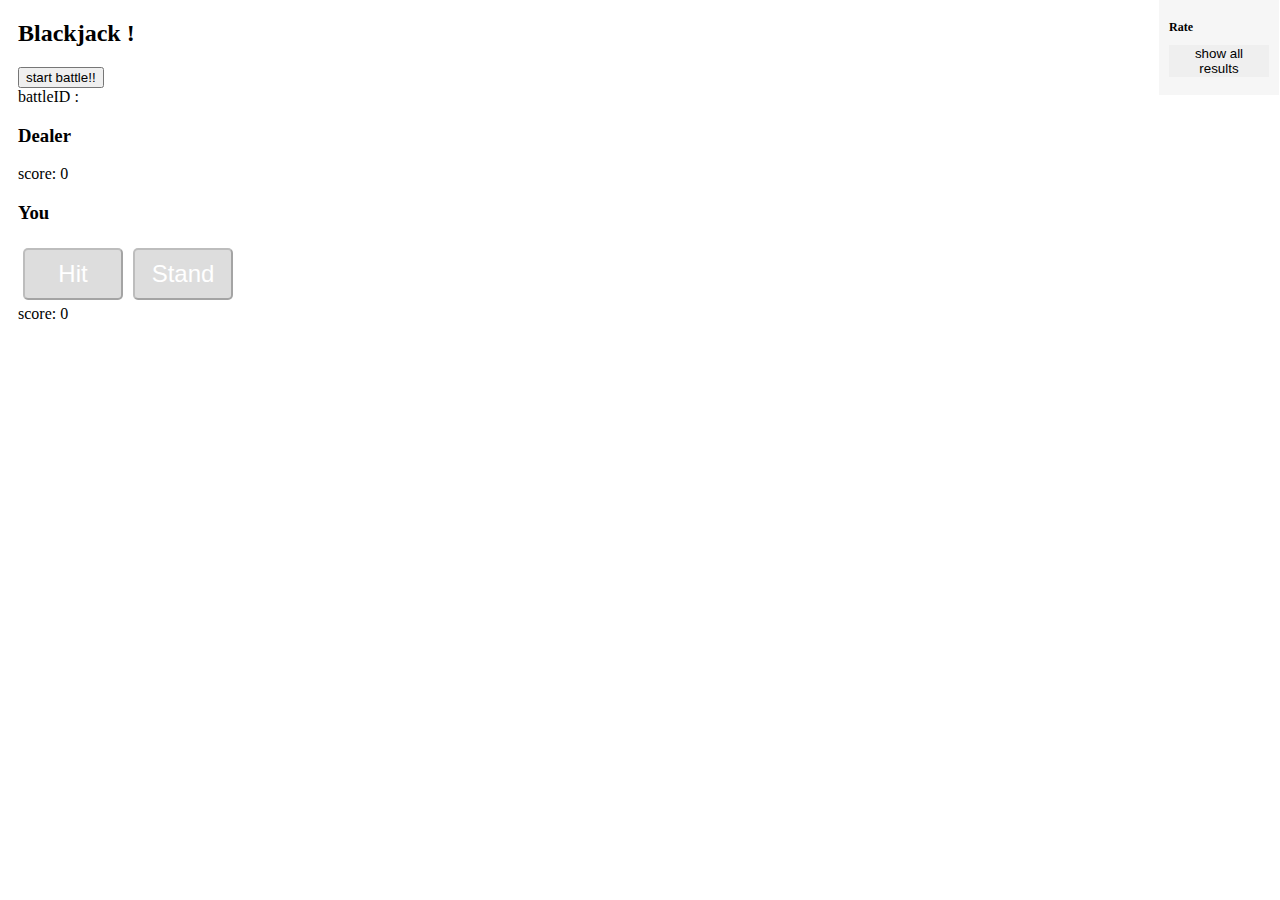
==== blackjack/index.html @ 770f94cb "Update blackjack" ====
<!DOCTYPE html><html lang="en"><head><meta charset="utf-8"><meta name="viewport" content="width=device-width,initial-scale=1,shrink-to-fit=no"><meta name="theme-color" content="#000000"><link rel="manifest" href="/manifest.json"><link rel="shortcut icon" href="/favicon.ico"><title>Blackjack!</title><link href="./static/css/main.a6406357.css" rel="stylesheet"></head><body><noscript>You need to enable JavaScript to run this app.</noscript><div id="root"></div><script type="text/javascript" src="./static/js/main.a90b3b71.js"></script></body></html>
---- blackjack/static/css/main.a6406357.css ----
.cards{clear:both}.card{float:left;border:1px solid #000;width:70px;height:100px;margin:10px;list-style:none;border-radius:5px}.card__content{border-radius:5px}.card__content--closed{width:100%;height:100%;background-color:gray}.card__suit--d,.card__suit--h{color:red}.player{clear:both}.player__operations-button{font-size:1.5em;margin:5px;border-radius:5px;width:100px;padding:10px;cursor:pointer}.player__operations-button:disabled{cursor:not-allowed;background-color:#ddd}.player__operations-button--hit{color:#fff;background-color:blue}.player__operations-button--stand{color:#fff;background-color:red}.player__result{font-weight:700;font-size:3em;display:inline;padding:10px}.player__result--win{color:#0f0;background-color:#f0f}.player__result--lose{color:#f0f;background-color:#0f0}.player__result--draw{color:#fff;background-color:#000}.dealer{clear:both}.results{clear:both;position:absolute;top:0;right:1px;display:block;width:100px;background:#f6f6f6;padding:10px;font-size:.5em}.results__all-button{border:1px;cursor:pointer}.results__all-list{padding:0 0 0 20px}.result__players{padding:0 0 0 10px}.summary__list{margin:0 0 0 5px;padding:0}.summary__item{list-style:none}.app{margin:10px}
/*# sourceMappingURL=main.a6406357.css.map*/
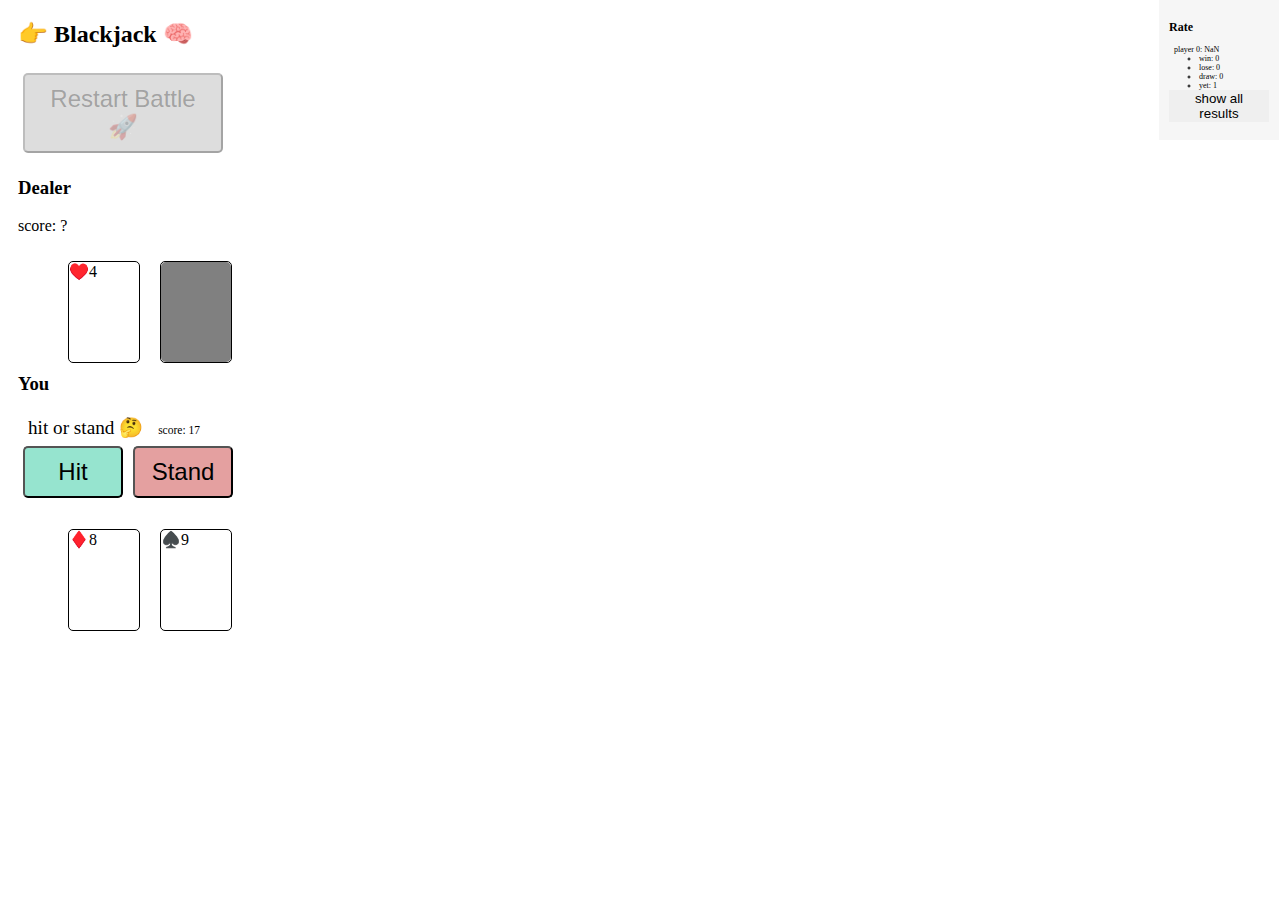
==== commit 2ec91405: "Update blackjack" ====
--- a/blackjack/index.html
+++ b/blackjack/index.html
@@ -1 +1 @@
-<!DOCTYPE html><html lang="en"><head><meta charset="utf-8"><meta name="viewport" content="width=device-width,initial-scale=1,shrink-to-fit=no"><meta name="theme-color" content="#000000"><link rel="manifest" href="/manifest.json"><link rel="shortcut icon" href="/favicon.ico"><title>Blackjack!</title><link href="./static/css/main.a6406357.css" rel="stylesheet"></head><body><noscript>You need to enable JavaScript to run this app.</noscript><div id="root"></div><script type="text/javascript" src="./static/js/main.a90b3b71.js"></script></body></html>
+<!DOCTYPE html><html lang="en"><head><meta charset="utf-8"><meta name="viewport" content="width=device-width,initial-scale=1,shrink-to-fit=no"><meta name="theme-color" content="#000000"><link rel="manifest" href="/manifest.json"><link rel="shortcut icon" href="/favicon.ico"><title>Blackjack!</title><link href="./static/css/main.61d688db.css" rel="stylesheet"></head><body><noscript>You need to enable JavaScript to run this app.</noscript><div id="root"></div><script type="text/javascript" src="./static/js/main.6270b2a2.js"></script></body></html>
--- a/blackjack/static/css/main.61d688db.css
+++ b/blackjack/static/css/main.61d688db.css
@@ -0,0 +1,2 @@
+.cards{clear:both}.card{float:left;border:1px solid #000;width:70px;height:100px;margin:10px;list-style:none;border-radius:5px}.card__content{border-radius:5px}.card__content--closed{width:100%;height:100%;background-color:gray}.card__suit--d,.card__suit--h{color:red}.player{clear:both}.player__result{font-size:1.2em;display:block;padding:2px 10px}.player__result-score{font-size:.6em;padding-left:15px}.dealer{clear:both}.btn{font-size:1.5em;margin:5px;border-radius:5px;width:100px;padding:10px;cursor:pointer}.btn--long{width:200px}.btn:disabled{cursor:not-allowed;background-color:#ddd}.btn--next{background-color:#62d6b7aa}.btn--danger{background-color:#ce50508a}.battle__info{font-size:.9em}.results{clear:both;position:absolute;top:0;right:1px;display:block;width:100px;background:#f6f6f6;padding:10px;font-size:.5em}.results__all-button{border:1px;cursor:pointer}.results__all-list{padding:0 0 0 20px}.result__players{padding:0 0 0 10px}.summary__list{margin:0 0 0 5px;padding:0}.summary__item{list-style:none}.summary__item-detail{padding:0 0 0 25px}.app{margin:10px}
+/*# sourceMappingURL=main.61d688db.css.map*/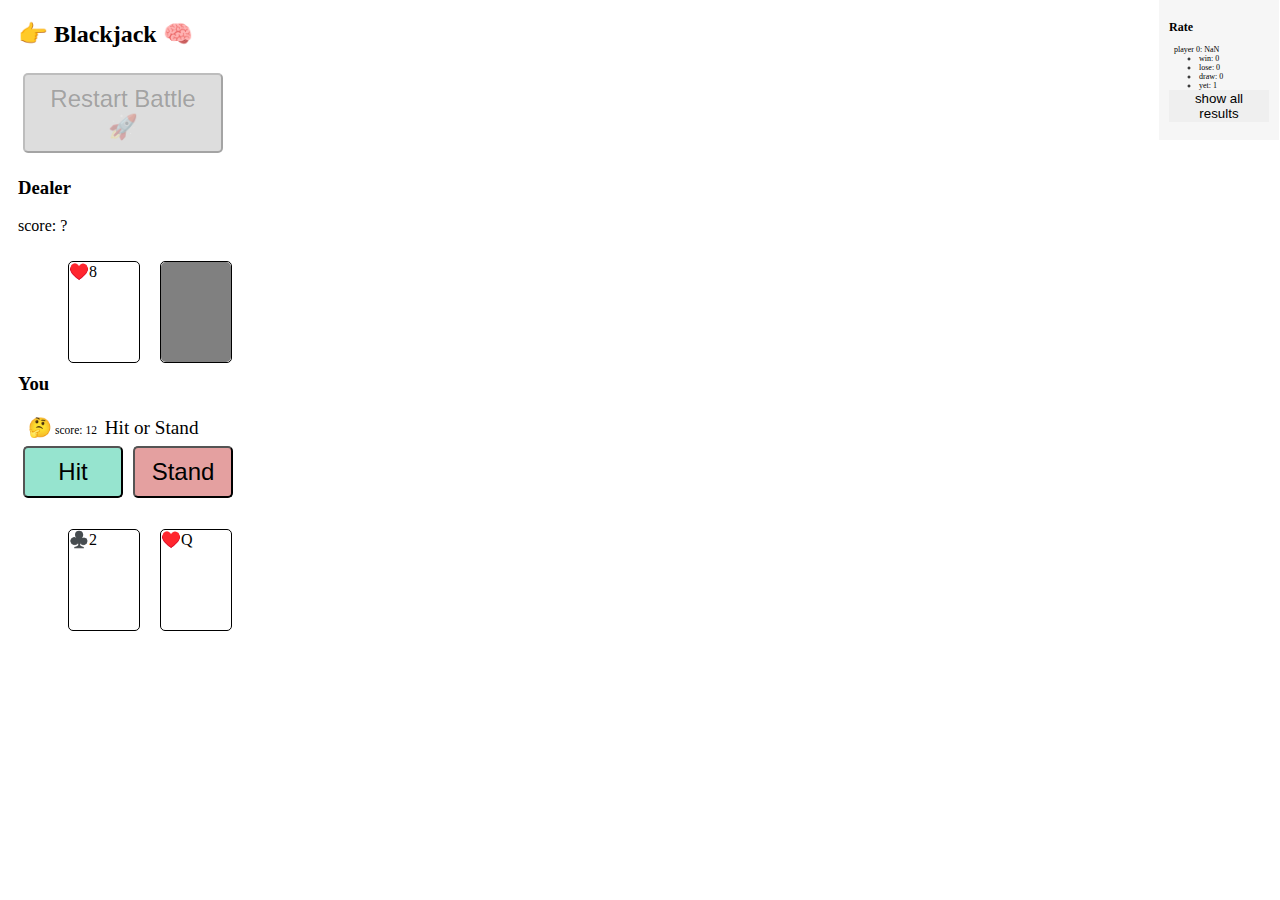
==== commit 773278ff: "Update blackjack" ====
--- a/blackjack/index.html
+++ b/blackjack/index.html
@@ -1 +1 @@
-<!DOCTYPE html><html lang="en"><head><meta charset="utf-8"><meta name="viewport" content="width=device-width,initial-scale=1,shrink-to-fit=no"><meta name="theme-color" content="#000000"><link rel="manifest" href="/manifest.json"><link rel="shortcut icon" href="/favicon.ico"><title>Blackjack!</title><link href="./static/css/main.61d688db.css" rel="stylesheet"></head><body><noscript>You need to enable JavaScript to run this app.</noscript><div id="root"></div><script type="text/javascript" src="./static/js/main.6270b2a2.js"></script></body></html>
+<!DOCTYPE html><html lang="en"><head><meta charset="utf-8"><meta name="viewport" content="width=device-width,initial-scale=1,shrink-to-fit=no"><meta name="theme-color" content="#000000"><link rel="manifest" href="/manifest.json"><link rel="shortcut icon" href="/favicon.ico"><title>Blackjack!</title><link href="./static/css/main.76293101.css" rel="stylesheet"></head><body><noscript>You need to enable JavaScript to run this app.</noscript><div id="root"></div><script type="text/javascript" src="./static/js/main.a6474694.js"></script></body></html>
--- a/blackjack/static/css/main.76293101.css
+++ b/blackjack/static/css/main.76293101.css
@@ -0,0 +1,2 @@
+.cards{clear:both}.card{float:left;border:1px solid #000;width:70px;height:100px;margin:10px;list-style:none;border-radius:5px}.card__content{border-radius:5px}.card__content--closed{width:100%;height:100%;background-color:gray}.card__suit--d,.card__suit--h{color:red}.player{clear:both}.player__result{font-size:1.2em;display:block;padding:2px 10px}.player__result-score{font-size:.6em;padding:0 3px}.dealer{clear:both}.btn{font-size:1.5em;margin:5px;border-radius:5px;width:100px;padding:10px;cursor:pointer}.btn--long{width:200px}.btn:disabled{cursor:not-allowed;background-color:#ddd}.btn--next{background-color:#62d6b7aa}.btn--danger{background-color:#ce50508a}.battle__info{font-size:.9em}.results{clear:both;position:absolute;top:0;right:1px;display:block;width:100px;background:#f6f6f6;padding:10px;font-size:.5em}.results__all-button{border:1px;cursor:pointer}.results__all-list{padding:0 0 0 20px}.result__players{padding:0 0 0 10px}.summary__list{margin:0 0 0 5px;padding:0}.summary__item{list-style:none}.summary__item-detail{padding:0 0 0 25px}.app{margin:10px}
+/*# sourceMappingURL=main.76293101.css.map*/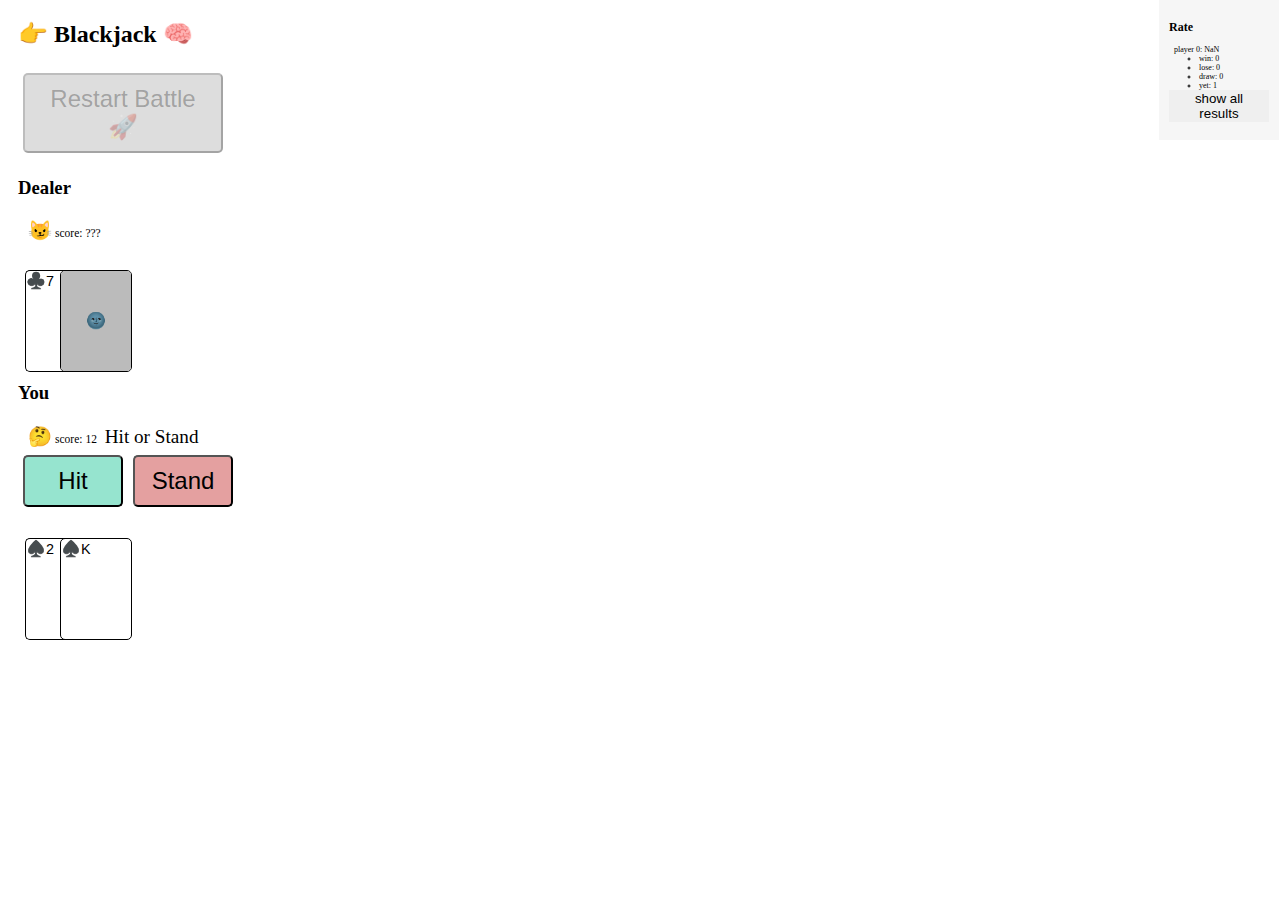
==== commit 20713cef: "Update blackjack;" ====
--- a/blackjack/index.html
+++ b/blackjack/index.html
@@ -1 +1 @@
-<!DOCTYPE html><html lang="en"><head><meta charset="utf-8"><meta name="viewport" content="width=device-width,initial-scale=1,shrink-to-fit=no"><meta name="theme-color" content="#000000"><link rel="manifest" href="/manifest.json"><link rel="shortcut icon" href="/favicon.ico"><title>Blackjack!</title><link href="./static/css/main.76293101.css" rel="stylesheet"></head><body><noscript>You need to enable JavaScript to run this app.</noscript><div id="root"></div><script type="text/javascript" src="./static/js/main.a6474694.js"></script></body></html>
+<!DOCTYPE html><html lang="en"><head><meta charset="utf-8"><meta name="viewport" content="width=device-width,initial-scale=1,shrink-to-fit=no"><meta name="theme-color" content="#000000"><link rel="manifest" href="/manifest.json"><link rel="shortcut icon" href="/favicon.ico"><title>Blackjack!</title><link href="./static/css/main.5eb306be.css" rel="stylesheet"></head><body><noscript>You need to enable JavaScript to run this app.</noscript><div id="root"></div><script type="text/javascript" src="./static/js/main.65805226.js"></script></body></html>
--- a/blackjack/static/css/main.5eb306be.css
+++ b/blackjack/static/css/main.5eb306be.css
@@ -0,0 +1,2 @@
+.cards{clear:both;padding:0 0 0 15px}.card{float:left;border:1px solid #000;border-right:0;width:50px;height:100px;margin:10px -8px;list-style:none;border-radius:5px 0 0 5px}.card:last-child{width:70px;border:1px solid #000;border-radius:5px}.card:last-child:after{clear:both;content:" "}.card__content{border-radius:4px}.card__content--closed{width:100%;height:100%;background-color:#bbb;position:relative}.card__content--closed:after{content:"\1F31A";position:absolute;top:40px;left:25px}.card__suit--d,.card__suit--h{color:red}.card__rank{font-size:.9em;font-family:American Typewriter,sans-serif}.player{clear:both}.player__state{font-size:1.2em;display:block;padding:2px 10px}.player__state-score{font-size:.6em;padding:0 3px}.dealer{clear:both}.dealer__state{font-size:1.2em;display:block;padding:2px 10px}.dealer__state-score{font-size:.6em;padding:0 3px}.btn{font-size:1.5em;margin:5px;border-radius:5px;width:100px;padding:10px;cursor:pointer}.btn--long{width:200px}.btn:disabled{cursor:not-allowed;background-color:#ddd}.btn--next{background-color:#62d6b7aa}.btn--danger{background-color:#ce50508a}.battle__info{font-size:.9em}.results{clear:both;position:absolute;top:0;right:1px;display:block;width:100px;background:#f6f6f6;padding:10px;font-size:.5em}.results__all-button{border:1px;cursor:pointer}.results__all-list{padding:0 0 0 20px}.result__players{padding:0 0 0 10px}.summary__list{margin:0 0 0 5px;padding:0}.summary__item{list-style:none}.summary__item-detail{padding:0 0 0 25px}.app{margin:10px}
+/*# sourceMappingURL=main.5eb306be.css.map*/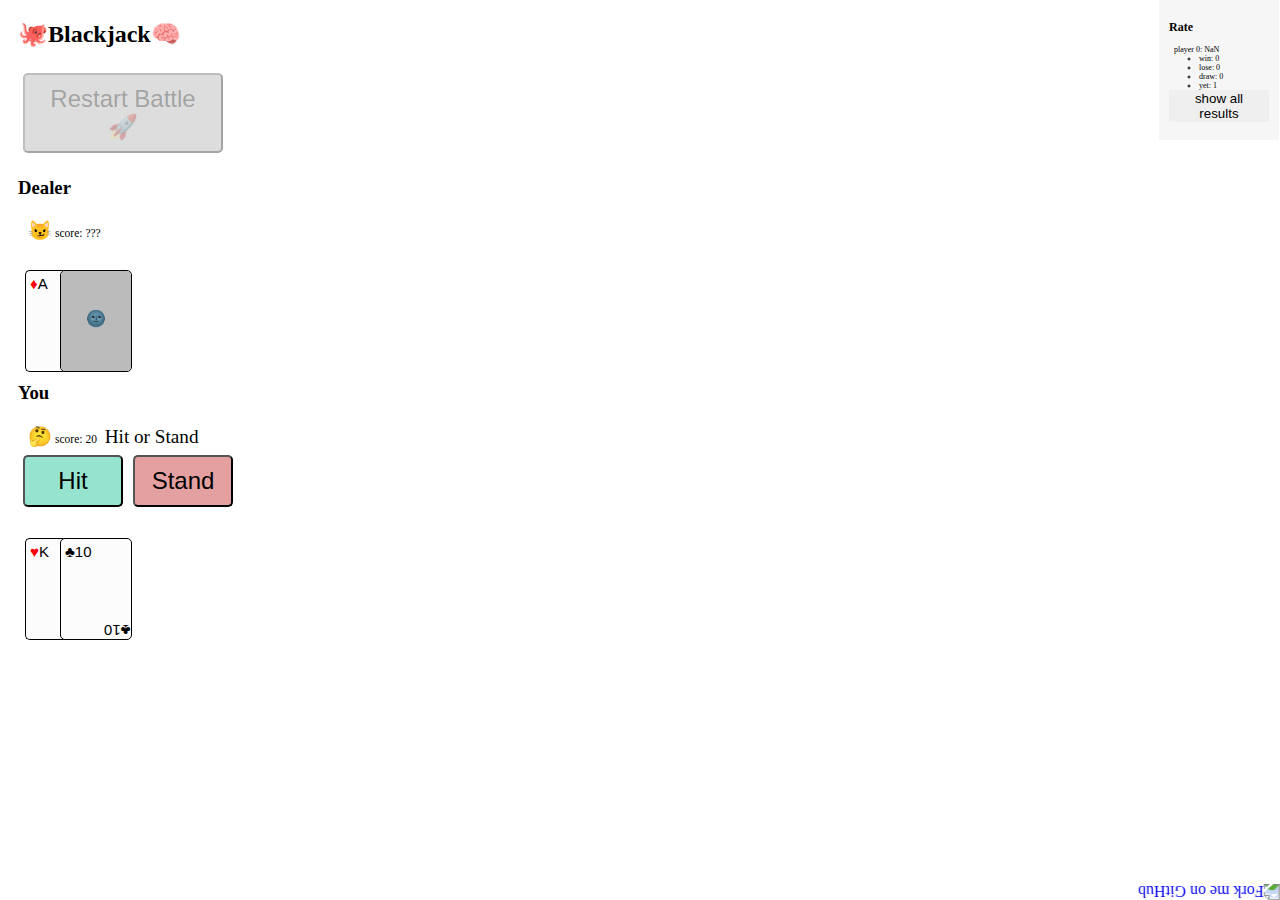
==== commit d6c4eae9: "Update blackjack" ====
--- a/blackjack/index.html
+++ b/blackjack/index.html
@@ -1 +1 @@
-<!DOCTYPE html><html lang="en"><head><meta charset="utf-8"><meta name="viewport" content="width=device-width,initial-scale=1,shrink-to-fit=no"><meta name="theme-color" content="#000000"><link rel="manifest" href="/manifest.json"><link rel="shortcut icon" href="/favicon.ico"><title>Blackjack!</title><link href="./static/css/main.5eb306be.css" rel="stylesheet"></head><body><noscript>You need to enable JavaScript to run this app.</noscript><div id="root"></div><script type="text/javascript" src="./static/js/main.65805226.js"></script></body></html>
+<!DOCTYPE html><html lang="en"><head><meta charset="utf-8"><meta name="viewport" content="width=device-width,initial-scale=1,shrink-to-fit=no"><meta name="theme-color" content="#000000"><link rel="manifest" href="/manifest.json"><link rel="shortcut icon" href="/favicon.ico"><title>Blackjack!</title><link href="./static/css/main.fdbb5c82.css" rel="stylesheet"></head><body><noscript>You need to enable JavaScript to run this app.</noscript><div id="root"></div><script type="text/javascript" src="./static/js/main.f4aca558.js"></script></body></html>
--- a/blackjack/static/css/main.fdbb5c82.css
+++ b/blackjack/static/css/main.fdbb5c82.css
@@ -0,0 +1,2 @@
+.cards{clear:both;padding:0 0 0 15px}.card{float:left;border:1px solid #000;border-right:0;width:50px;height:100px;margin:10px -8px;list-style:none;border-radius:5px 0 0 5px;background-color:#fcfcfc;overflow:hidden}.card:last-child{width:70px;border:1px solid #000;border-radius:5px}.card:last-child:after{clear:both;content:" "}.card:last-child .card__content-item--reversed{display:block}.card__content{position:relative;border-radius:4px;width:100%;height:100%}.card__content--opened{padding:4px;width:calc(100% - 8px);height:calc(100% - 8px)}.card__content--closed{background-color:#bbb;width:100%;height:100%}.card__content--closed:after{content:"\1F31A";position:absolute;top:38px;left:25px}.card__content-item{font-size:15px;font-family:American Typewriter,sans-serif}.card__content-item--reversed{display:none;position:absolute;right:0;bottom:0;-webkit-transform:rotate(180deg);-ms-transform:rotate(180deg);transform:rotate(180deg)}.card__suit--d,.card__suit--h{color:red}.player{clear:both}.player__state{font-size:1.2em;display:block;padding:2px 10px}.player__state-score{font-size:.6em;padding:0 3px}.dealer{clear:both}.dealer__state{font-size:1.2em;display:block;padding:2px 10px}.dealer__state-score{font-size:.6em;padding:0 3px}.btn{font-size:1.5em;margin:5px;border-radius:5px;width:100px;padding:10px;cursor:pointer}.btn--long{width:200px}.btn:disabled{cursor:not-allowed;background-color:#ddd}.btn--next{background-color:#62d6b7aa}.btn--danger{background-color:#ce50508a}.battle__info{font-size:.9em}.results{clear:both;position:absolute;top:0;right:1px;display:block;width:100px;background:#f6f6f6;padding:10px;font-size:.5em}.results__all-button{border:1px;cursor:pointer}.results__all-list{padding:0 0 0 20px}.result__players{padding:0 0 0 10px}.summary__list{margin:0 0 0 5px;padding:0}.summary__item{list-style:none}.summary__item-detail{padding:0 0 0 25px}.app{margin:10px}
+/*# sourceMappingURL=main.fdbb5c82.css.map*/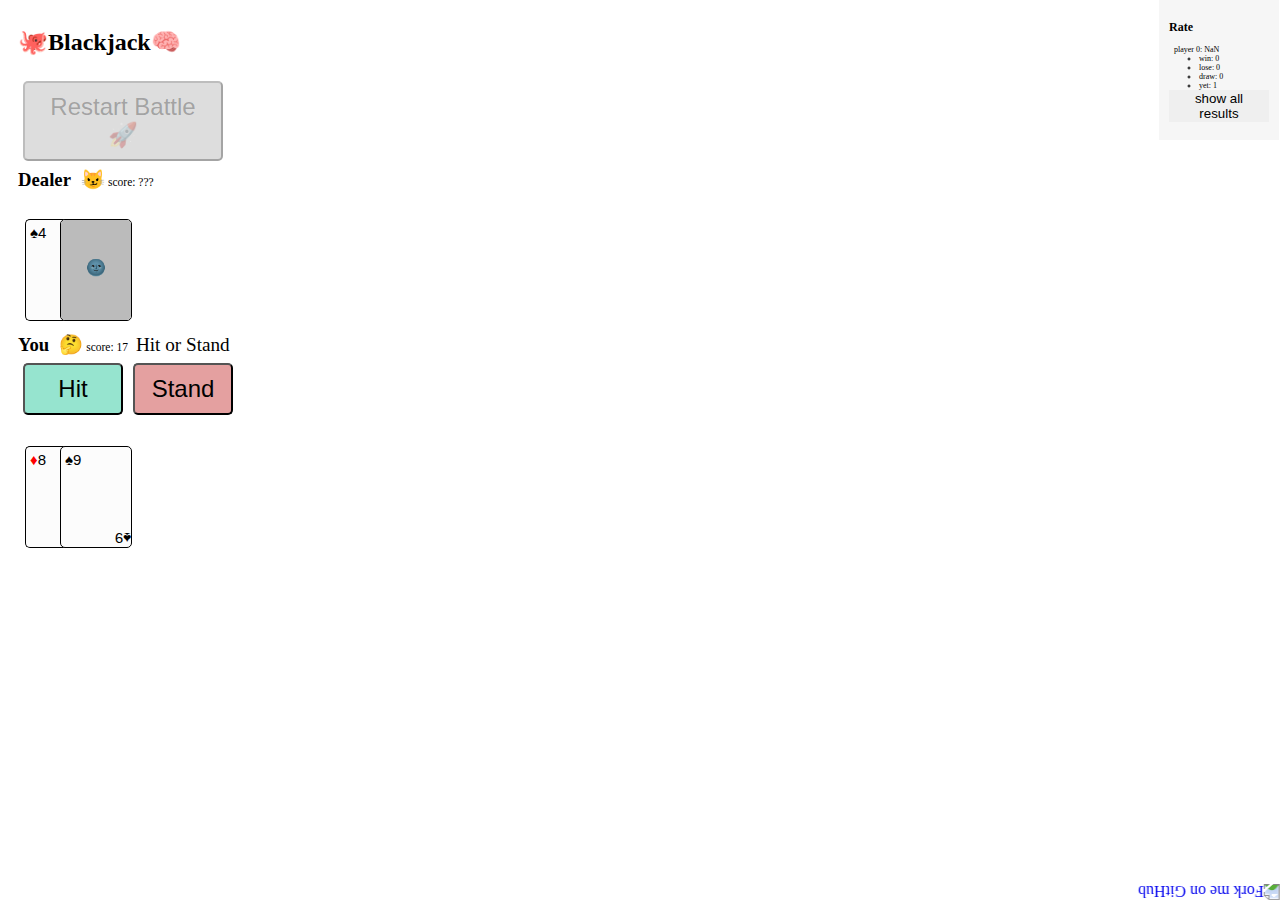
==== commit f4f98428: "Update blackjack" ====
--- a/blackjack/index.html
+++ b/blackjack/index.html
@@ -1 +1 @@
-<!DOCTYPE html><html lang="en"><head><meta charset="utf-8"><meta name="viewport" content="width=device-width,initial-scale=1,shrink-to-fit=no"><meta name="theme-color" content="#000000"><link rel="manifest" href="/manifest.json"><link rel="shortcut icon" href="/favicon.ico"><title>Blackjack!</title><link href="./static/css/main.fdbb5c82.css" rel="stylesheet"></head><body><noscript>You need to enable JavaScript to run this app.</noscript><div id="root"></div><script type="text/javascript" src="./static/js/main.f4aca558.js"></script></body></html>
+<!DOCTYPE html><html lang="en"><head><meta charset="utf-8"><meta name="viewport" content="width=device-width,initial-scale=1,shrink-to-fit=no"><meta name="theme-color" content="#000000"><link rel="manifest" href="/manifest.json"><link rel="shortcut icon" href="/favicon.ico"><title>Blackjack!</title><link href="./static/css/main.dedc8272.css" rel="stylesheet"></head><body><noscript>You need to enable JavaScript to run this app.</noscript><div id="root"></div><script type="text/javascript" src="./static/js/main.34e33fc9.js"></script></body></html>
--- a/blackjack/static/css/main.dedc8272.css
+++ b/blackjack/static/css/main.dedc8272.css
@@ -0,0 +1,2 @@
+.cards{clear:both;padding:0 0 0 15px}.card{float:left;border:1px solid #000;border-right:0;width:50px;height:100px;margin:10px -8px;list-style:none;border-radius:5px 0 0 5px;background-color:#fcfcfc;overflow:hidden}.card:last-child{width:70px;border:1px solid #000;border-radius:5px}.card:last-child:after{clear:both;content:" "}.card:last-child .card__content-item--reversed{display:block}.card__content{position:relative;border-radius:4px;width:100%;height:100%}.card__content--opened{padding:4px;width:calc(100% - 8px);height:calc(100% - 8px)}.card__content--closed{background-color:#bbb;width:100%;height:100%}.card__content--closed:after{content:"\1F31A";position:absolute;top:38px;left:25px}.card__content-item{font-size:15px;font-family:American Typewriter,sans-serif}.card__content-item--reversed{display:none;position:absolute;right:0;bottom:0;-webkit-transform:rotate(180deg);-ms-transform:rotate(180deg);transform:rotate(180deg)}.card__suit--d,.card__suit--h{color:red}.player{clear:both}.player__name{display:inline-block;padding:0;margin:0}.player__state{font-size:1.2em;display:inline-block;padding:2px 10px}.player__state-score{font-size:.6em;padding:0 3px}.dealer{clear:both}.dealer__name{display:inline-block;padding:0;margin:0}.dealer__state{font-size:1.2em;display:inline-block;padding:2px 10px}.dealer__state-score{font-size:.6em;padding:0 3px}.btn{font-size:1.5em;margin:5px;border-radius:5px;width:100px;padding:10px;cursor:pointer}.btn--long{width:200px}.btn:disabled{cursor:not-allowed;background-color:#ddd}.btn--next{background-color:#62d6b7aa}.btn--danger{background-color:#ce50508a}.battle{display:inline-block;width:100%;padding:0 10px}.battle__info{font-size:.9em}.results{clear:both;position:absolute;top:0;right:1px;display:block;width:100px;background:#f6f6f6;padding:10px;font-size:.5em}.results__all-button{border:1px;cursor:pointer}.results__all-list{padding:0 0 0 20px}.result__players{padding:0 0 0 10px}.summary__list{margin:0 0 0 5px;padding:0}.summary__item{list-style:none}.summary__item-detail{padding:0 0 0 25px}.app{display:-ms-flexbox;display:flex;width:100%}
+/*# sourceMappingURL=main.dedc8272.css.map*/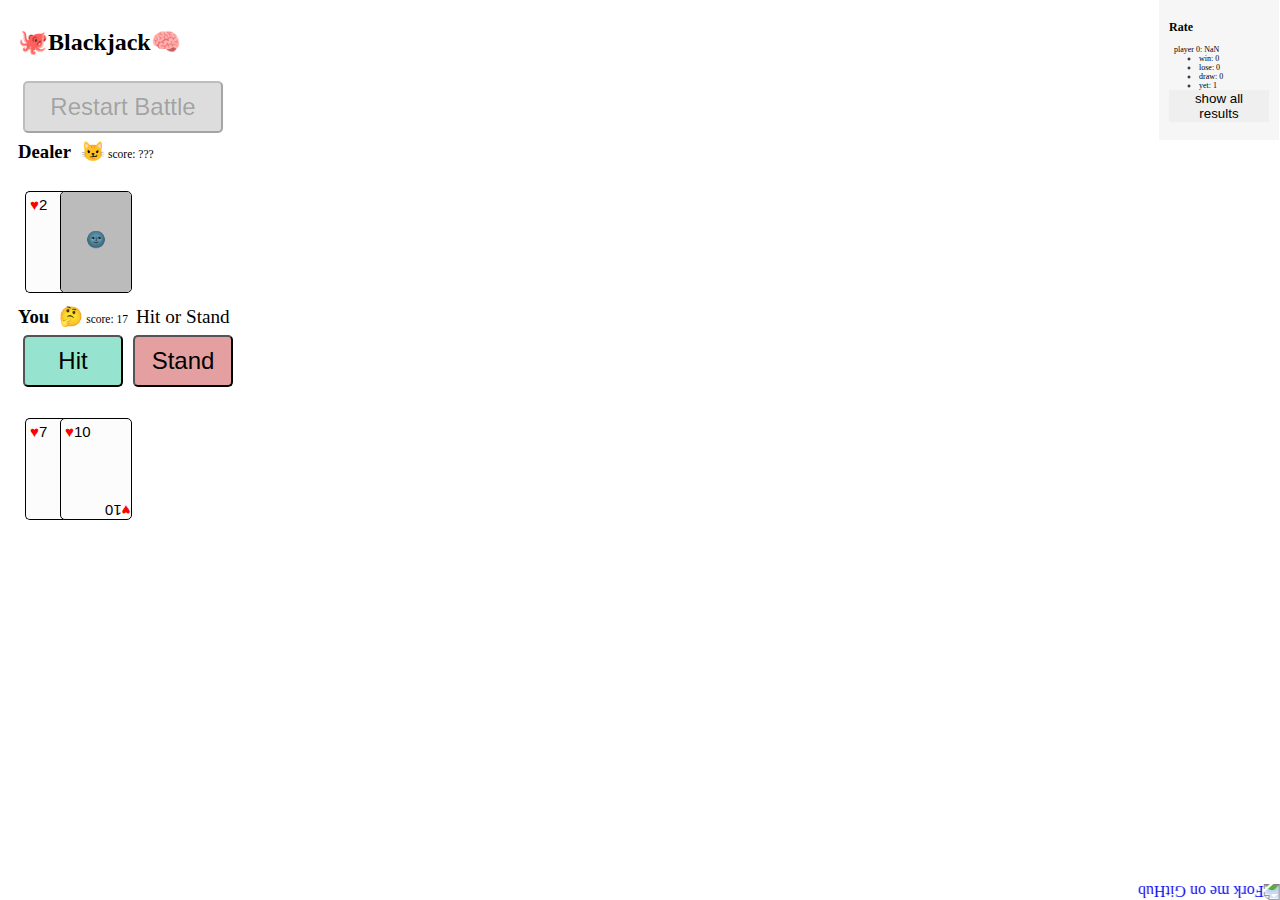
==== commit d2452ab6: "Update blackjack" ====
--- a/blackjack/index.html
+++ b/blackjack/index.html
@@ -1 +1 @@
-<!DOCTYPE html><html lang="en"><head><meta charset="utf-8"><meta name="viewport" content="width=device-width,initial-scale=1,shrink-to-fit=no"><meta name="theme-color" content="#000000"><link rel="manifest" href="/manifest.json"><link rel="shortcut icon" href="/favicon.ico"><title>Blackjack!</title><link href="./static/css/main.dedc8272.css" rel="stylesheet"></head><body><noscript>You need to enable JavaScript to run this app.</noscript><div id="root"></div><script type="text/javascript" src="./static/js/main.34e33fc9.js"></script></body></html>
+<!DOCTYPE html><html lang="en"><head><meta charset="utf-8"><meta name="viewport" content="width=device-width,initial-scale=1,shrink-to-fit=no"><meta name="theme-color" content="#000000"><link rel="manifest" href="/manifest.json"><link rel="shortcut icon" href="/favicon.ico"><title>Blackjack!</title><link href="./static/css/main.dedc8272.css" rel="stylesheet"></head><body><noscript>You need to enable JavaScript to run this app.</noscript><div id="root"></div><script type="text/javascript" src="./static/js/main.f05d930d.js"></script></body></html>
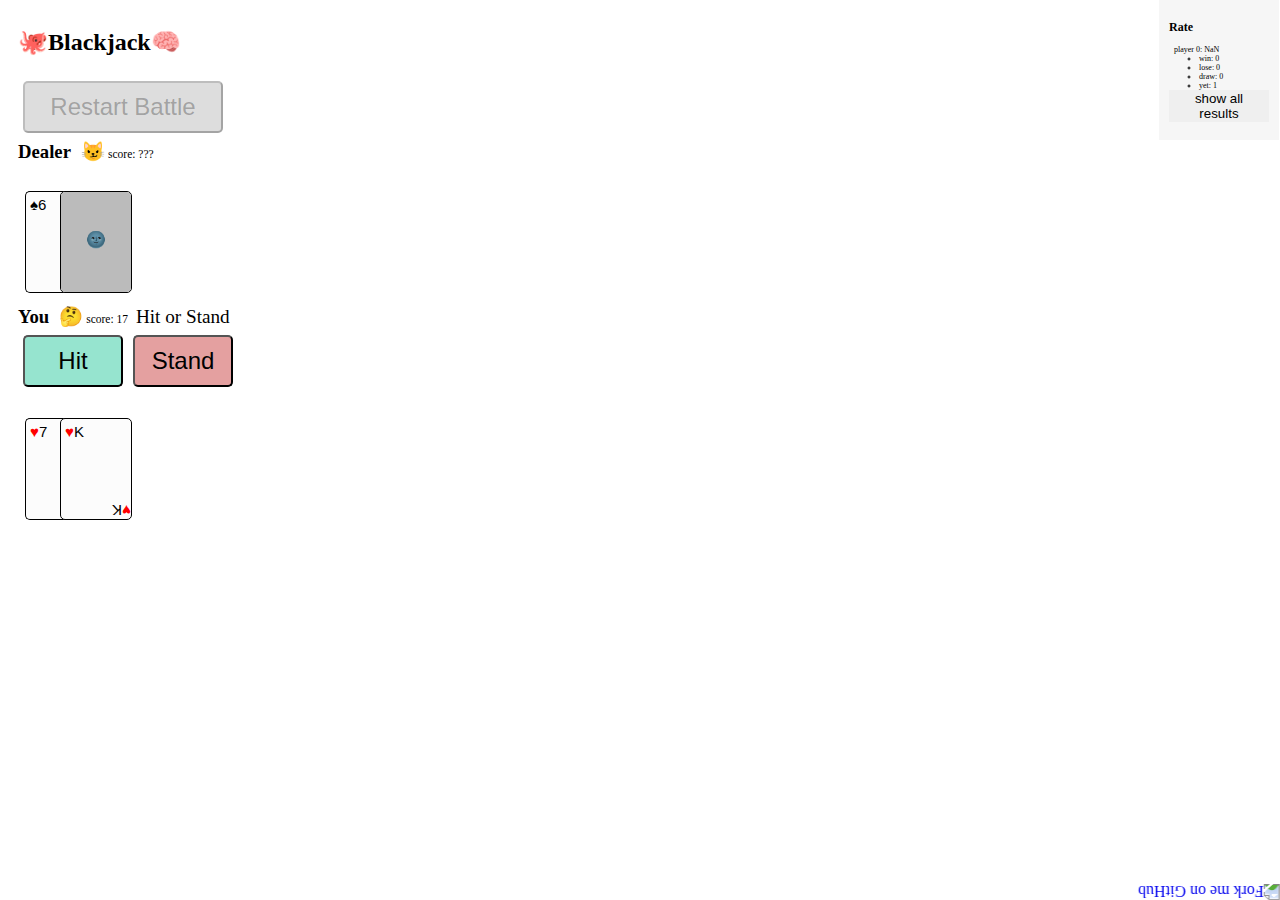
==== commit 99ad057a: "Add Google Analytics" ====
--- a/blackjack/index.html
+++ b/blackjack/index.html
@@ -1 +1,12 @@
-<!DOCTYPE html><html lang="en"><head><meta charset="utf-8"><meta name="viewport" content="width=device-width,initial-scale=1,shrink-to-fit=no"><meta name="theme-color" content="#000000"><link rel="manifest" href="/manifest.json"><link rel="shortcut icon" href="/favicon.ico"><title>Blackjack!</title><link href="./static/css/main.dedc8272.css" rel="stylesheet"></head><body><noscript>You need to enable JavaScript to run this app.</noscript><div id="root"></div><script type="text/javascript" src="./static/js/main.f05d930d.js"></script></body></html>
+<!DOCTYPE html><html lang="en"><head>
+    <!-- Global site tag (gtag.js) - Google Analytics -->
+    <script async src="https://www.googletagmanager.com/gtag/js?id=UA-78436915-3"></script>
+    <script>
+      window.dataLayer = window.dataLayer || [];
+      function gtag(){dataLayer.push(arguments);}
+      gtag('js', new Date());
+
+      gtag('config', 'UA-78436915-3');
+    </script>
+
+    <meta charset="utf-8"><meta name="viewport" content="width=device-width,initial-scale=1,shrink-to-fit=no"><meta name="theme-color" content="#000000"><link rel="manifest" href="/manifest.json"><link rel="shortcut icon" href="/favicon.ico"><title>Blackjack!</title><link href="./static/css/main.dedc8272.css" rel="stylesheet"></head><body><noscript>You need to enable JavaScript to run this app.</noscript><div id="root"></div><script type="text/javascript" src="./static/js/main.f05d930d.js"></script></body></html>
